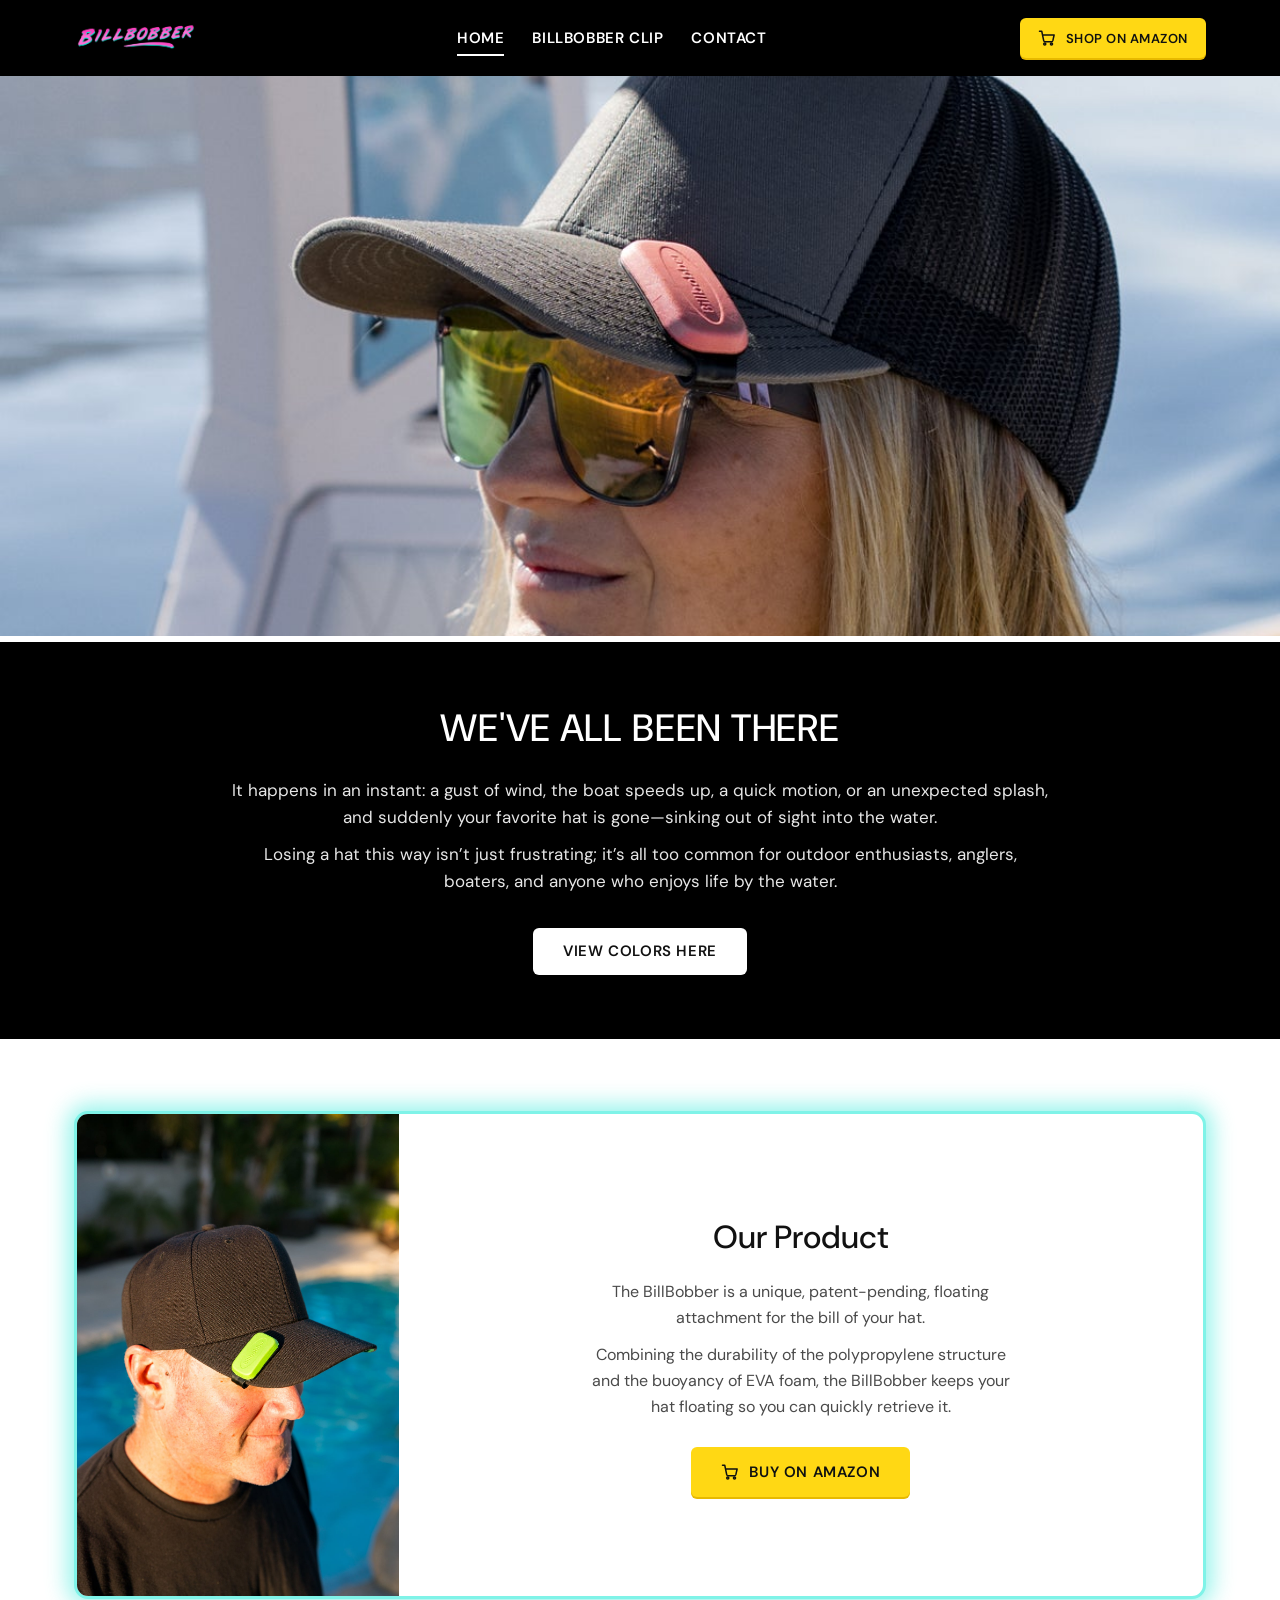
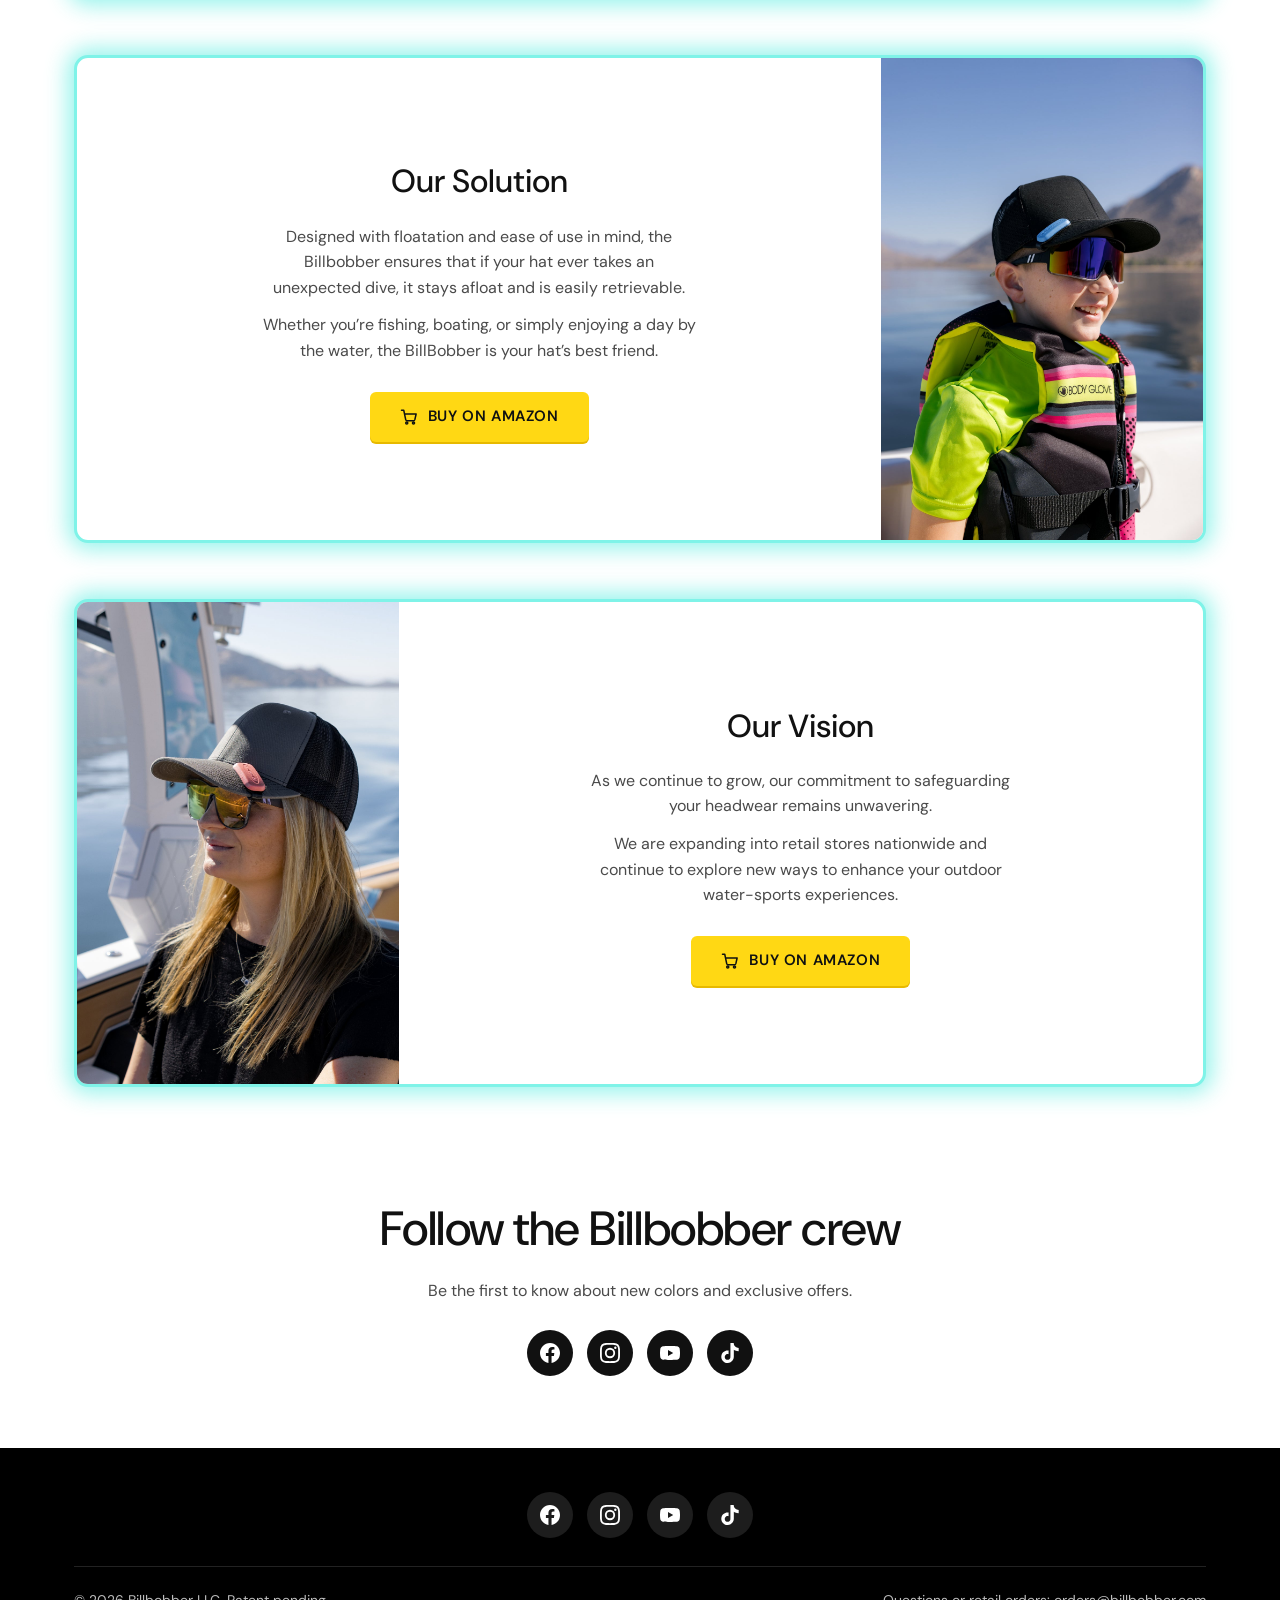
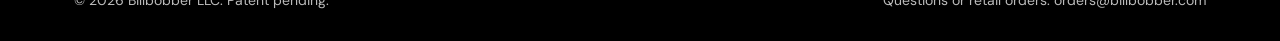
==== index.html @ 3fb641ea "Billbobber website: Amazon ordering, Shopify removed" ====
<!doctype html><html lang="en"><head><meta charset="utf-8"><meta name="viewport" content="width=device-width,initial-scale=1">
<title>Billbobber | The Floating Hat Clip</title><meta name="description" content="The patent-pending floating clip that keeps your hat from sinking. Buy the Billbobber on Amazon.">
<meta property="og:title" content="Billbobber | The Floating Hat Clip"><meta property="og:description" content="The patent-pending floating clip that keeps your hat from sinking. Buy the Billbobber on Amazon."><meta property="og:image" content="img/man.jpg">
<link rel="icon" href="img/favicon.png"><link rel="preconnect" href="https://fonts.googleapis.com"><link rel="preconnect" href="https://fonts.gstatic.com" crossorigin>
<link href="https://fonts.googleapis.com/css2?family=DM+Sans:opsz,wght@9..40,400;9..40,500;9..40,600&display=swap" rel="stylesheet"><link rel="stylesheet" href="style.css"></head><body>
<header><div class="wrap nav"><a class="logo" href="index.html" aria-label="Billbobber home"><img src="img/logo.png" alt="Billbobber" width="600" height="157"></a>
<ul><li><a href="index.html" aria-current="page">Home</a></li><li><a href="clip.html">Billbobber Clip</a></li><li><a href="contact.html">Contact</a></li></ul><a class="btn btn-amz btn-sm hide-sm" href="https://www.amazon.com/dp/B0F4585KK6" target="_blank" rel="noopener"><svg class="amz-logo" viewBox="0 0 24 24" aria-hidden="true" fill="none" stroke="currentColor" stroke-width="2" stroke-linecap="round" stroke-linejoin="round"><circle cx="9" cy="20" r="1.4"/><circle cx="18" cy="20" r="1.4"/><path d="M2 3h3l2.6 12.4a2 2 0 0 0 2 1.6h8.2a2 2 0 0 0 2-1.5L21.5 8H6"/></svg>Shop on Amazon</a></div></header>
<main><section class="hero" aria-label="Billbobber video"><iframe src="https://www.youtube-nocookie.com/embed/I70JsiB8mmI?autoplay=1&loop=1&playlist=I70JsiB8mmI&mute=1&controls=0&modestbranding=1&rel=0&iv_load_policy=3&fs=0&disablekb=1&playsinline=1" title="Billbobber floating hat clip video" allow="autoplay; encrypted-media" loading="lazy"></iframe></section>
<section class="band"><div class="wrap"><h1>WE'VE ALL BEEN THERE</h1>
<p>It happens in an instant: a gust of wind, the boat speeds up, a quick motion, or an unexpected splash, and suddenly your favorite hat is gone&mdash;sinking out of sight into the water.</p>
<p>Losing a hat this way isn&rsquo;t just frustrating; it&rsquo;s all too common for outdoor enthusiasts, anglers, boaters, and anyone who enjoys life by the water.</p>
<a class="btn btn-light" href="clip.html">View Colors Here</a></div></section>
<div class="wrap cards">
<article class="card"><div class="card-img"><img src="img/man.jpg" alt="Man wearing a black cap with a green Billbobber clip on the bill" loading="lazy"></div><div class="card-body"><h2>Our Product</h2>
<p>The BillBobber is a unique, patent-pending, floating attachment for the bill of your hat.</p><p>Combining the durability of the polypropylene structure and the buoyancy of EVA foam, the BillBobber keeps your hat floating so you can quickly retrieve it.</p><a class="btn btn-amz " href="https://www.amazon.com/dp/B0F4585KK6" target="_blank" rel="noopener" data-amz><svg class="amz-logo" viewBox="0 0 24 24" aria-hidden="true" fill="none" stroke="currentColor" stroke-width="2" stroke-linecap="round" stroke-linejoin="round"><circle cx="9" cy="20" r="1.4"/><circle cx="18" cy="20" r="1.4"/><path d="M2 3h3l2.6 12.4a2 2 0 0 0 2 1.6h8.2a2 2 0 0 0 2-1.5L21.5 8H6"/></svg>Buy on Amazon</a></div></article>
<article class="card rev"><div class="card-img"><img src="img/kid.jpg" alt="Child on a boat wearing a cap with a blue Billbobber clip" loading="lazy"></div><div class="card-body"><h2>Our Solution</h2>
<p>Designed with floatation and ease of use in mind, the Billbobber ensures that if your hat ever takes an unexpected dive, it stays afloat and is easily retrievable.</p><p>Whether you&rsquo;re fishing, boating, or simply enjoying a day by the water, the BillBobber is your hat&rsquo;s best friend.</p><a class="btn btn-amz " href="https://www.amazon.com/dp/B0F4585KK6" target="_blank" rel="noopener" data-amz><svg class="amz-logo" viewBox="0 0 24 24" aria-hidden="true" fill="none" stroke="currentColor" stroke-width="2" stroke-linecap="round" stroke-linejoin="round"><circle cx="9" cy="20" r="1.4"/><circle cx="18" cy="20" r="1.4"/><path d="M2 3h3l2.6 12.4a2 2 0 0 0 2 1.6h8.2a2 2 0 0 0 2-1.5L21.5 8H6"/></svg>Buy on Amazon</a></div></article>
<article class="card"><div class="card-img"><img src="img/woman.jpg" alt="Woman on a boat wearing a cap with a pink Billbobber clip" loading="lazy"></div><div class="card-body"><h2>Our Vision</h2>
<p>As we continue to grow, our commitment to safeguarding your headwear remains unwavering.</p><p>We are expanding into retail stores nationwide and continue to explore new ways to enhance your outdoor water-sports experiences.</p><a class="btn btn-amz " href="https://www.amazon.com/dp/B0F4585KK6" target="_blank" rel="noopener" data-amz><svg class="amz-logo" viewBox="0 0 24 24" aria-hidden="true" fill="none" stroke="currentColor" stroke-width="2" stroke-linecap="round" stroke-linejoin="round"><circle cx="9" cy="20" r="1.4"/><circle cx="18" cy="20" r="1.4"/><path d="M2 3h3l2.6 12.4a2 2 0 0 0 2 1.6h8.2a2 2 0 0 0 2-1.5L21.5 8H6"/></svg>Buy on Amazon</a></div></article>
</div>
<section class="social-band"><div class="wrap"><h2>Follow the Billbobber crew</h2><p>Be the first to know about new colors and exclusive offers.</p><div class="socials"><a href="https://www.facebook.com/BillBobberFloatingHatClip" target="_blank" rel="noopener" aria-label="Billbobber on Facebook"><svg viewBox="0 0 24 24" aria-hidden="true"><path d="M24 12.07C24 5.41 18.63 0 12 0S0 5.4 0 12.07C0 18.1 4.39 23.1 10.13 24v-8.44H7.08v-3.49h3.04V9.41c0-3.02 1.8-4.7 4.54-4.7 1.31 0 2.68.24 2.68.24v2.97h-1.5c-1.5 0-1.96.93-1.96 1.89v2.26h3.32l-.53 3.5h-2.8V24C19.62 23.1 24 18.1 24 12.07"/></svg></a><a href="https://www.instagram.com/billbobber_floatinghatclip/" target="_blank" rel="noopener" aria-label="Billbobber on Instagram"><svg viewBox="0 0 24 24" aria-hidden="true"><path d="M12 2.2c3.2 0 3.6 0 4.8.1 3.3.1 4.8 1.7 4.9 4.9.1 1.3.1 1.6.1 4.8s0 3.6-.1 4.8c-.1 3.2-1.7 4.8-4.9 4.9-1.3.1-1.6.1-4.8.1s-3.6 0-4.8-.1c-3.3-.1-4.8-1.7-4.9-4.9C2.2 15.6 2.2 15.2 2.2 12s0-3.6.1-4.8C2.4 3.9 3.9 2.4 7.2 2.3 8.4 2.2 8.8 2.2 12 2.2zM12 0C8.7 0 8.3 0 7.1.1 2.7.3.3 2.7.1 7.1 0 8.3 0 8.7 0 12s0 3.7.1 4.9c.2 4.4 2.6 6.8 7 7 1.2.1 1.6.1 4.9.1s3.7 0 4.9-.1c4.4-.2 6.8-2.6 7-7 .1-1.2.1-1.6.1-4.9s0-3.7-.1-4.9c-.2-4.4-2.6-6.8-7-7C15.7 0 15.3 0 12 0zm0 5.8a6.2 6.2 0 1 0 0 12.4 6.2 6.2 0 0 0 0-12.4zM12 16a4 4 0 1 1 0-8 4 4 0 0 1 0 8zm6.4-11.8a1.4 1.4 0 1 0 0 2.9 1.4 1.4 0 0 0 0-2.9z"/></svg></a><a href="http://www.youtube.com/@Billbobber_FloatingHatClip" target="_blank" rel="noopener" aria-label="Billbobber on YouTube"><svg viewBox="0 0 24 24" aria-hidden="true"><path d="M23.5 6.2a3 3 0 0 0-2.1-2.1C19.5 3.6 12 3.6 12 3.6s-7.5 0-9.4.5A3 3 0 0 0 .5 6.2 31 31 0 0 0 0 12a31 31 0 0 0 .5 5.8 3 3 0 0 0 2.1 2.1c1.9.5 9.4.5 9.4.5s7.5 0 9.4-.5a3 3 0 0 0 2.1-2.1A31 31 0 0 0 24 12a31 31 0 0 0-.5-5.8zM9.6 15.6V8.4l6.3 3.6-6.3 3.6z"/></svg></a><a href="https://www.tiktok.com/@billbobberhatfloat" target="_blank" rel="noopener" aria-label="Billbobber on TikTok"><svg viewBox="0 0 24 24" aria-hidden="true"><path d="M12.53.02C13.84 0 15.14.01 16.44 0c.08 1.53.63 3.09 1.75 4.17 1.12 1.11 2.7 1.62 4.24 1.79v4.03c-1.44-.05-2.89-.35-4.2-.97-.57-.26-1.1-.59-1.62-.93-.01 2.92.01 5.84-.02 8.75-.08 1.4-.54 2.79-1.35 3.94-1.31 1.92-3.58 3.17-5.91 3.21-1.43.08-2.86-.31-4.08-1.03-2.02-1.19-3.44-3.37-3.65-5.71-.02-.5-.03-1-.01-1.49.18-1.9 1.12-3.72 2.58-4.96 1.66-1.44 3.98-2.13 6.15-1.72.02 1.48-.04 2.96-.04 4.44-.99-.32-2.15-.23-3.02.37-.63.41-1.11 1.04-1.36 1.75-.21.51-.15 1.07-.14 1.61.24 1.64 1.82 3.02 3.5 2.87 1.12-.01 2.19-.66 2.77-1.61.19-.33.4-.67.41-1.06.1-1.79.06-3.57.07-5.36.01-4.03-.01-8.05.02-12.07z"/></svg></a></div></div></section></main>
<footer><div class="wrap"><div class="socials"><a href="https://www.facebook.com/BillBobberFloatingHatClip" target="_blank" rel="noopener" aria-label="Billbobber on Facebook"><svg viewBox="0 0 24 24" aria-hidden="true"><path d="M24 12.07C24 5.41 18.63 0 12 0S0 5.4 0 12.07C0 18.1 4.39 23.1 10.13 24v-8.44H7.08v-3.49h3.04V9.41c0-3.02 1.8-4.7 4.54-4.7 1.31 0 2.68.24 2.68.24v2.97h-1.5c-1.5 0-1.96.93-1.96 1.89v2.26h3.32l-.53 3.5h-2.8V24C19.62 23.1 24 18.1 24 12.07"/></svg></a><a href="https://www.instagram.com/billbobber_floatinghatclip/" target="_blank" rel="noopener" aria-label="Billbobber on Instagram"><svg viewBox="0 0 24 24" aria-hidden="true"><path d="M12 2.2c3.2 0 3.6 0 4.8.1 3.3.1 4.8 1.7 4.9 4.9.1 1.3.1 1.6.1 4.8s0 3.6-.1 4.8c-.1 3.2-1.7 4.8-4.9 4.9-1.3.1-1.6.1-4.8.1s-3.6 0-4.8-.1c-3.3-.1-4.8-1.7-4.9-4.9C2.2 15.6 2.2 15.2 2.2 12s0-3.6.1-4.8C2.4 3.9 3.9 2.4 7.2 2.3 8.4 2.2 8.8 2.2 12 2.2zM12 0C8.7 0 8.3 0 7.1.1 2.7.3.3 2.7.1 7.1 0 8.3 0 8.7 0 12s0 3.7.1 4.9c.2 4.4 2.6 6.8 7 7 1.2.1 1.6.1 4.9.1s3.7 0 4.9-.1c4.4-.2 6.8-2.6 7-7 .1-1.2.1-1.6.1-4.9s0-3.7-.1-4.9c-.2-4.4-2.6-6.8-7-7C15.7 0 15.3 0 12 0zm0 5.8a6.2 6.2 0 1 0 0 12.4 6.2 6.2 0 0 0 0-12.4zM12 16a4 4 0 1 1 0-8 4 4 0 0 1 0 8zm6.4-11.8a1.4 1.4 0 1 0 0 2.9 1.4 1.4 0 0 0 0-2.9z"/></svg></a><a href="http://www.youtube.com/@Billbobber_FloatingHatClip" target="_blank" rel="noopener" aria-label="Billbobber on YouTube"><svg viewBox="0 0 24 24" aria-hidden="true"><path d="M23.5 6.2a3 3 0 0 0-2.1-2.1C19.5 3.6 12 3.6 12 3.6s-7.5 0-9.4.5A3 3 0 0 0 .5 6.2 31 31 0 0 0 0 12a31 31 0 0 0 .5 5.8 3 3 0 0 0 2.1 2.1c1.9.5 9.4.5 9.4.5s7.5 0 9.4-.5a3 3 0 0 0 2.1-2.1A31 31 0 0 0 24 12a31 31 0 0 0-.5-5.8zM9.6 15.6V8.4l6.3 3.6-6.3 3.6z"/></svg></a><a href="https://www.tiktok.com/@billbobberhatfloat" target="_blank" rel="noopener" aria-label="Billbobber on TikTok"><svg viewBox="0 0 24 24" aria-hidden="true"><path d="M12.53.02C13.84 0 15.14.01 16.44 0c.08 1.53.63 3.09 1.75 4.17 1.12 1.11 2.7 1.62 4.24 1.79v4.03c-1.44-.05-2.89-.35-4.2-.97-.57-.26-1.1-.59-1.62-.93-.01 2.92.01 5.84-.02 8.75-.08 1.4-.54 2.79-1.35 3.94-1.31 1.92-3.58 3.17-5.91 3.21-1.43.08-2.86-.31-4.08-1.03-2.02-1.19-3.44-3.37-3.65-5.71-.02-.5-.03-1-.01-1.49.18-1.9 1.12-3.72 2.58-4.96 1.66-1.44 3.98-2.13 6.15-1.72.02 1.48-.04 2.96-.04 4.44-.99-.32-2.15-.23-3.02.37-.63.41-1.11 1.04-1.36 1.75-.21.51-.15 1.07-.14 1.61.24 1.64 1.82 3.02 3.5 2.87 1.12-.01 2.19-.66 2.77-1.61.19-.33.4-.67.41-1.06.1-1.79.06-3.57.07-5.36.01-4.03-.01-8.05.02-12.07z"/></svg></a></div><div class="foot"><span>&copy; <span id="yr">2026</span> Billbobber LLC. Patent pending.</span><span>Questions or retail orders: <a href="mailto:orders@billbobber.com">orders@billbobber.com</a></span></div></div></footer>
<script>document.getElementById('yr').textContent=new Date().getFullYear()</script></body></html>
---- style.css ----
:root{--teal:#12e5d2;--teal-d:#0bbfae;--pink:#e05fd0;--ink:#111;--muted:#4a4a4a;--bg:#fff;--black:#000}
*{box-sizing:border-box;margin:0;padding:0}
html{scroll-behavior:smooth}
body{font-family:'DM Sans',system-ui,sans-serif;color:var(--ink);background:var(--bg);line-height:1.6;-webkit-font-smoothing:antialiased}
img{max-width:100%;display:block}
a{color:inherit}
.wrap{max-width:1180px;margin:0 auto;padding:0 24px}
header{background:var(--black);color:#fff;position:sticky;top:0;z-index:20}
.nav{display:flex;align-items:center;justify-content:space-between;gap:24px;height:76px}
.nav .logo img{height:34px;width:auto}
.nav ul{display:flex;gap:28px;list-style:none;font-weight:600;font-size:15px;letter-spacing:.04em;text-transform:uppercase}
.nav ul a{white-space:nowrap;text-decoration:none;padding:6px 0;border-bottom:2px solid transparent}
.nav ul a[aria-current],.nav ul a:hover{border-color:#fff}
.btn{display:inline-flex;align-items:center;justify-content:center;gap:10px;font:600 15px/1 'DM Sans',sans-serif;letter-spacing:.04em;text-transform:uppercase;text-decoration:none;padding:16px 30px;border-radius:6px;border:0;cursor:pointer;transition:transform .15s,background .15s,box-shadow .15s}
.btn-amz{background:#ffd814;color:#0f1111;box-shadow:0 2px 0 #e7b900}
.btn-amz:hover{background:#f7ca00;transform:translateY(-1px)}
.btn-teal{background:var(--teal);color:#fff;text-shadow:0 1px 1px rgba(0,0,0,.15)}
.btn-teal:hover{background:var(--teal-d);transform:translateY(-1px)}
.btn-light{background:#fff;color:#111}
.btn-light:hover{background:#eee}
.btn-sm{padding:11px 18px;font-size:13px}
.amz-logo{height:18px;width:auto}
.hero{position:relative;background:#000 url(img/woman.jpg) center 35%/cover no-repeat;aspect-ratio:16/7;overflow:hidden}
.hero iframe{position:absolute;top:50%;left:50%;width:100%;height:100%;min-width:160%;min-height:100%;aspect-ratio:16/9;transform:translate(-50%,-50%);border:0;pointer-events:none}
@media(min-width:900px){.hero iframe{min-width:0;width:100vw;height:56.25vw}}
.band{background:#000;color:#fff;text-align:center;padding:56px 0 64px;border-top:6px solid #fff}
.band h1{font-weight:500;font-size:clamp(26px,3.4vw,38px);letter-spacing:.02em;margin-bottom:18px}
.band p{max-width:820px;margin:0 auto 10px;font-size:17px;color:#e6e6e6}
.band .btn{margin-top:22px}
.cards{padding-top:72px;padding-bottom:40px;display:grid;gap:56px}
.card{display:grid;grid-template-columns:2fr 5fr;border-radius:14px;overflow:hidden;background:#fff;border:3px solid #7ff3e8;box-shadow:0 0 22px 6px rgba(18,229,210,.45)}
.card.rev{grid-template-columns:5fr 2fr}
.card.rev .card-img{order:2}
.card-img img{width:100%;height:100%;object-fit:cover;min-height:340px}
.card-body{padding:48px clamp(24px,6vw,96px);display:flex;flex-direction:column;justify-content:center;align-items:center;text-align:center}
.card-body h2{font-weight:500;font-size:clamp(24px,2.6vw,32px);margin-bottom:16px}
.card-body p{color:var(--muted);max-width:440px;margin-bottom:12px}
.card-body .btn{margin-top:16px}
.social-band{text-align:center;padding:64px 0 72px}
.social-band h2{font-weight:500;font-size:clamp(28px,4vw,48px);letter-spacing:-.01em;margin-bottom:10px}
.social-band p{color:var(--muted);margin-bottom:26px}
.socials{display:flex;gap:14px;justify-content:center}
.socials a{width:46px;height:46px;border-radius:50%;display:grid;place-items:center;background:#111;color:#fff;transition:background .15s}
.socials a:hover{background:var(--pink)}
.socials svg{width:20px;height:20px;fill:currentColor}
footer{background:#000;color:#bbb;font-size:14px;padding:44px 0 30px}
footer .socials{margin-bottom:28px}
footer .socials a{background:#1d1d1d}
.foot{display:flex;flex-wrap:wrap;gap:12px 28px;justify-content:space-between;align-items:center;border-top:1px solid #222;padding-top:22px}
.foot a{text-decoration:none}.foot a:hover{color:#fff}
/* product */
.product{display:grid;grid-template-columns:1.1fr 1fr;gap:56px;padding-top:56px;padding-bottom:72px;align-items:start}
.gallery-main{border-radius:12px;overflow:hidden;background:#fff;border:1px solid #eee}
.gallery-main img{width:100%;aspect-ratio:3/2;object-fit:contain}
.thumbs{display:grid;grid-template-columns:repeat(5,1fr);gap:10px;margin-top:12px}
.thumbs button{border:2px solid #eee;border-radius:8px;overflow:hidden;background:#fff;cursor:pointer;padding:0}
.thumbs button[aria-pressed=true]{border-color:#111}
.thumbs img{aspect-ratio:3/2;object-fit:cover;width:100%}
.p-info h1{font-weight:500;font-size:clamp(30px,3.6vw,46px);line-height:1.1;letter-spacing:-.01em;margin-bottom:10px}
.tag{display:inline-block;font-size:13px;font-weight:600;letter-spacing:.06em;text-transform:uppercase;color:#0a8f84;background:#e3fbf8;padding:5px 10px;border-radius:4px;margin-bottom:18px}
.p-info p{color:var(--muted);margin-bottom:14px}
.p-info .lead{font-size:20px;color:var(--ink);font-weight:500}
.swatch-label{font-weight:600;margin:24px 0 10px;font-size:15px}
.swatch-label span{font-weight:400;color:var(--muted)}
.swatches{display:flex;gap:12px;flex-wrap:wrap}
.swatches button{width:40px;height:40px;border-radius:50%;border:3px solid #fff;outline:2px solid #ddd;cursor:pointer}
.swatches button[aria-pressed=true]{outline:2px solid #111}
.buy{margin-top:28px;display:flex;flex-direction:column;gap:10px;align-items:flex-start}
.buy small{color:var(--muted)}
.features{list-style:none;margin-top:28px;border-top:1px solid #eee;padding-top:20px;display:grid;gap:10px}
.features li{display:flex;gap:10px;align-items:flex-start}
.features li::before{content:"";flex:0 0 8px;height:8px;border-radius:50%;background:var(--teal);margin-top:9px}
/* contact */
.contact{padding-top:72px;padding-bottom:72px;max-width:760px}
.contact h1{font-weight:500;font-size:clamp(32px,4vw,48px);margin-bottom:16px}
.contact p{color:var(--muted);margin-bottom:14px;font-size:17px}
.contact-grid{display:grid;grid-template-columns:1fr 1fr;gap:20px;margin-top:32px}
.box{border:1px solid #e5e5e5;border-radius:12px;padding:26px}
.box h2{font-size:19px;font-weight:600;margin-bottom:8px}
.box p{font-size:15px}
.box a.mail{color:#0a8f84;font-weight:600;word-break:break-all}
:focus-visible{outline:3px solid var(--pink);outline-offset:3px}
@media(max-width:800px){
 .nav{height:64px}.nav ul{gap:16px;font-size:13px}.nav .logo img{height:26px}
 .nav .hide-sm{display:none}
 .card,.card.rev{grid-template-columns:1fr}.card.rev .card-img{order:0}
 .card-img img{min-height:0;aspect-ratio:4/3}
 .product{grid-template-columns:1fr;gap:32px}
 .contact-grid{grid-template-columns:1fr}
 .hero{aspect-ratio:16/10}
}
@media(max-width:480px){.nav{gap:12px}.nav ul{gap:12px;font-size:11.5px;letter-spacing:.02em}.nav .logo img{height:22px}}
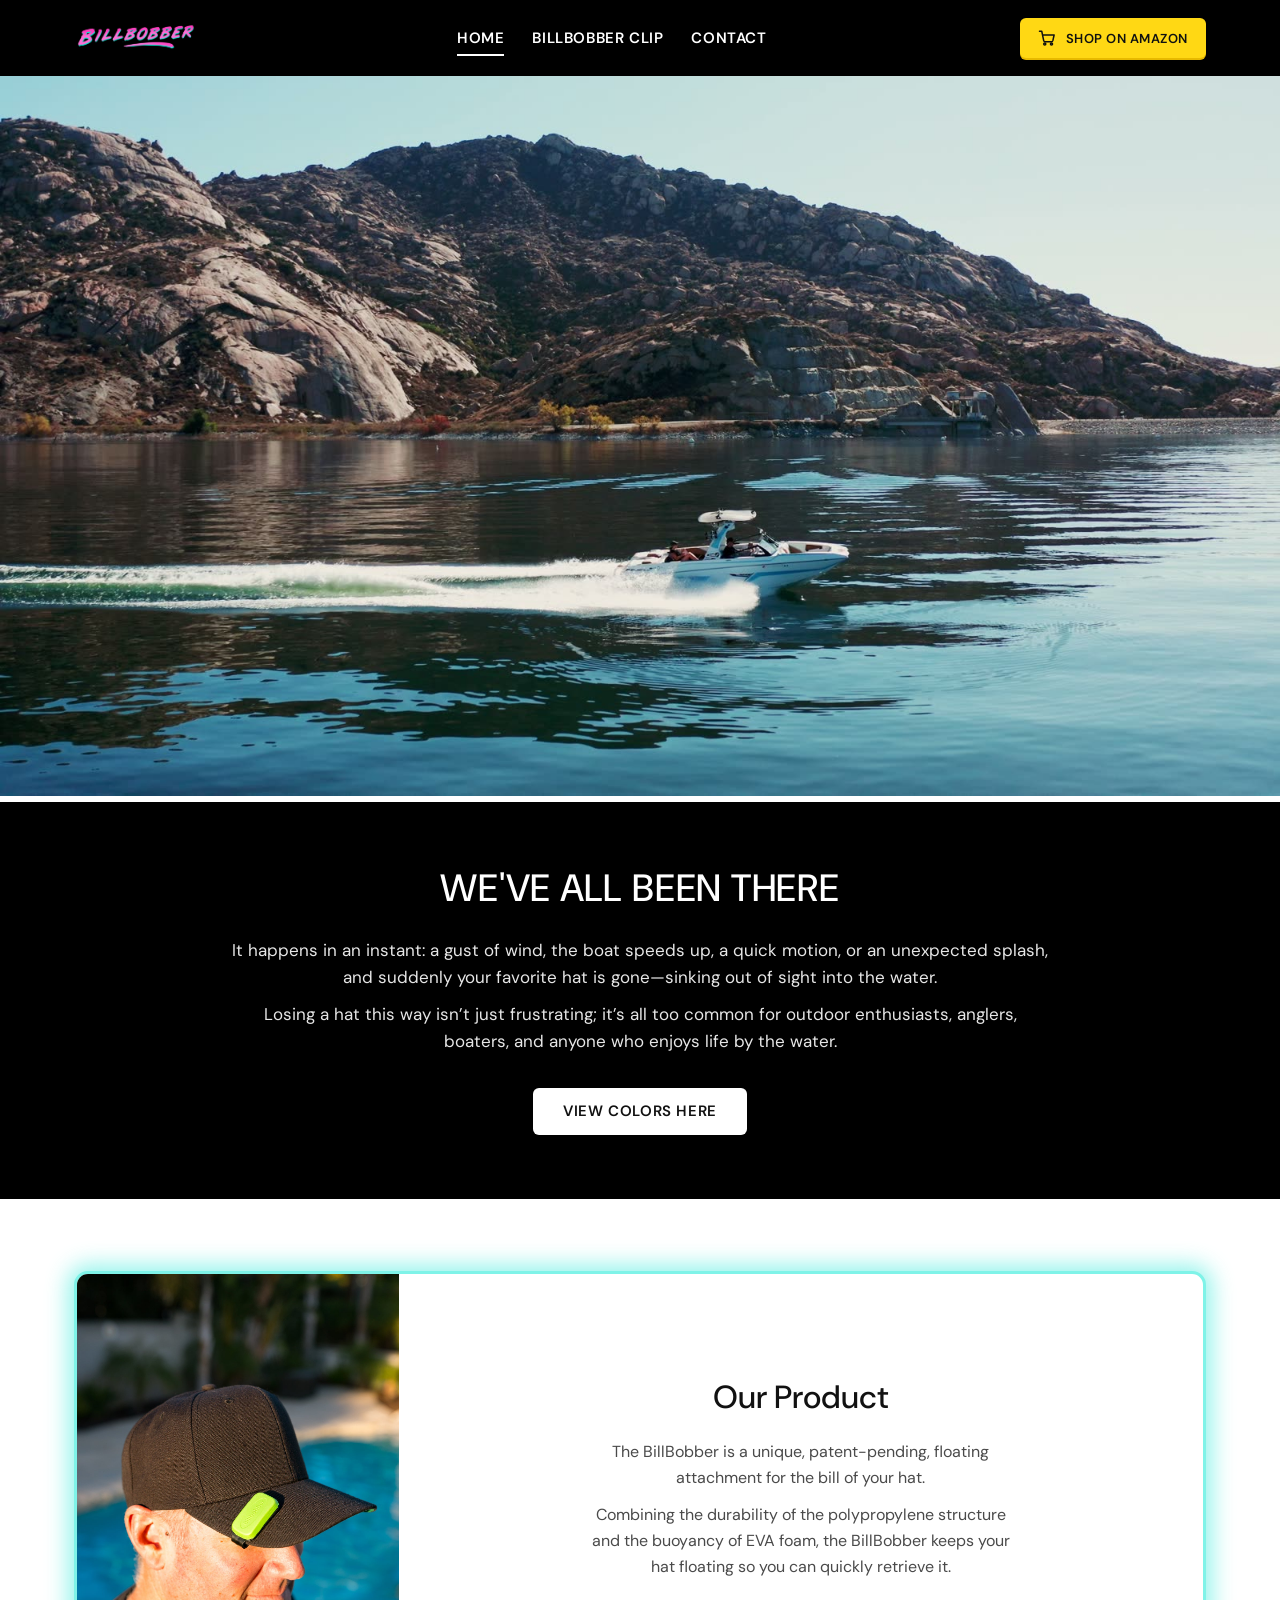
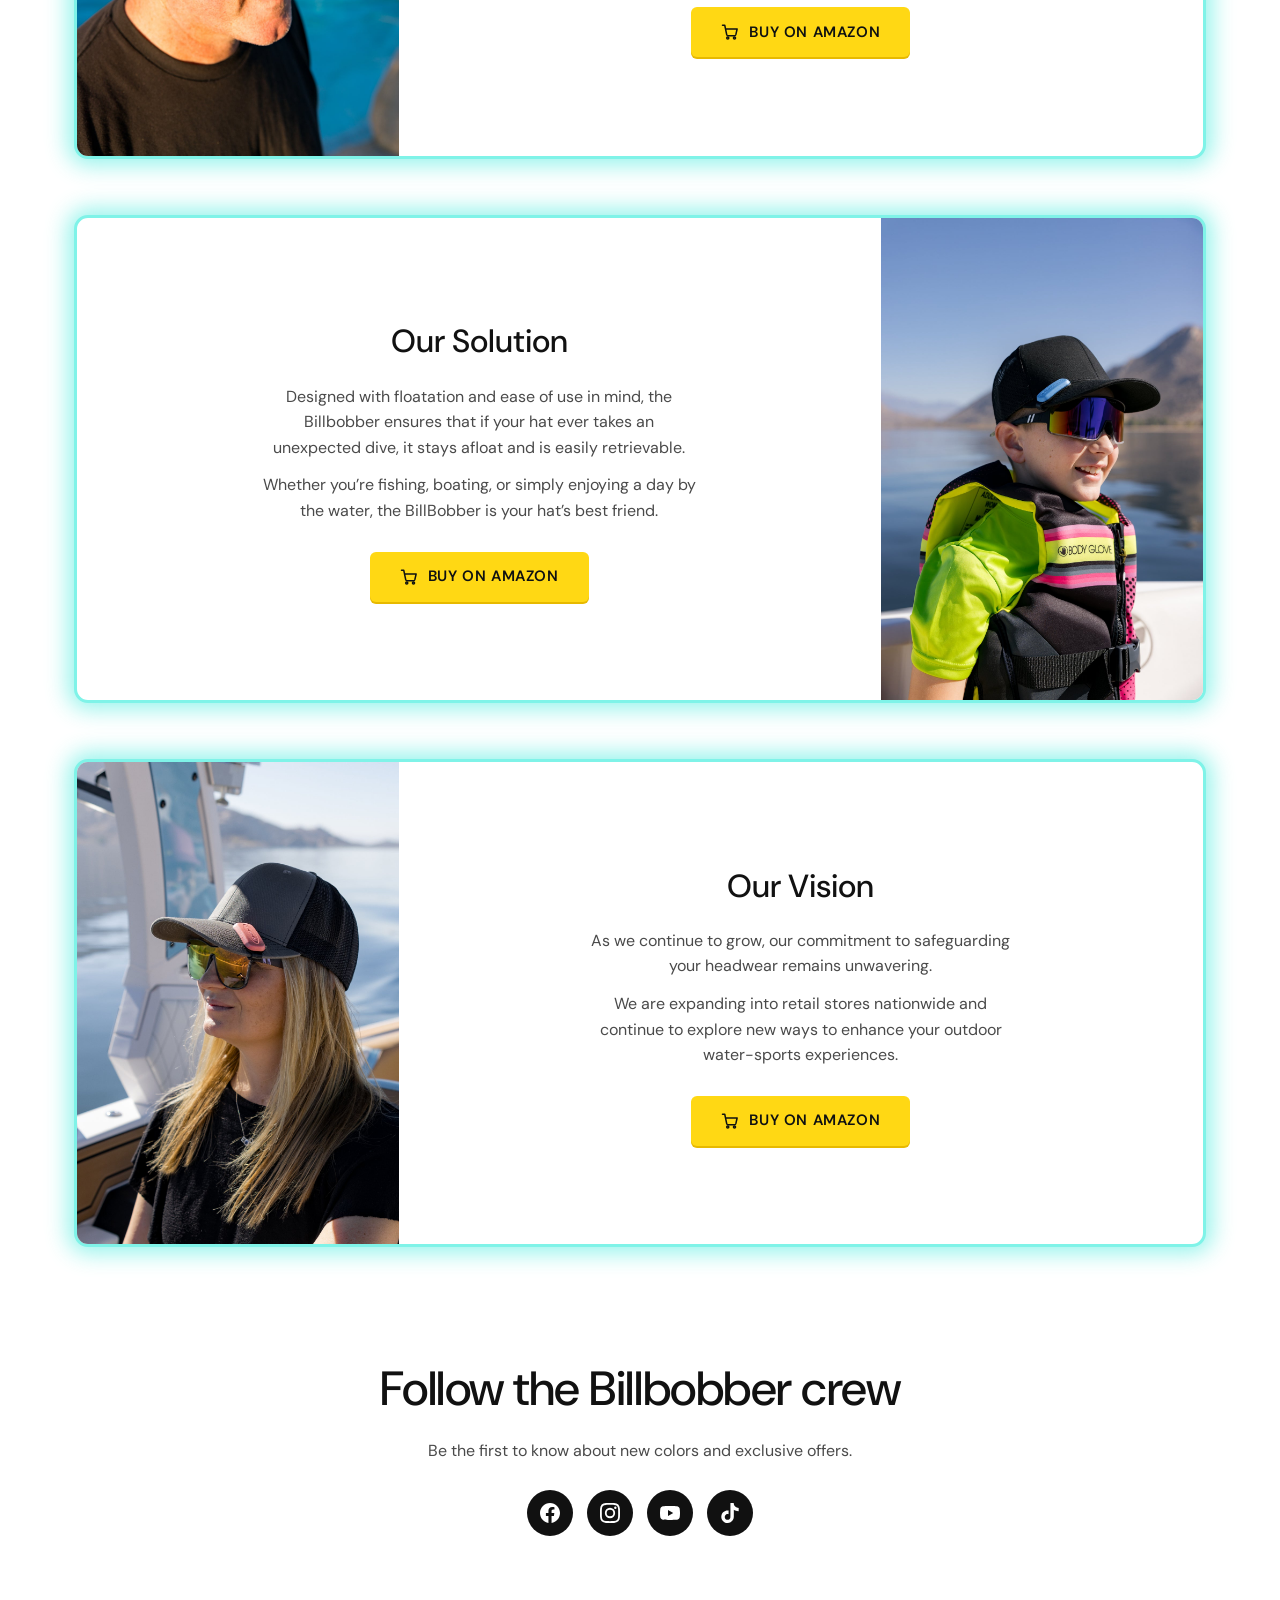
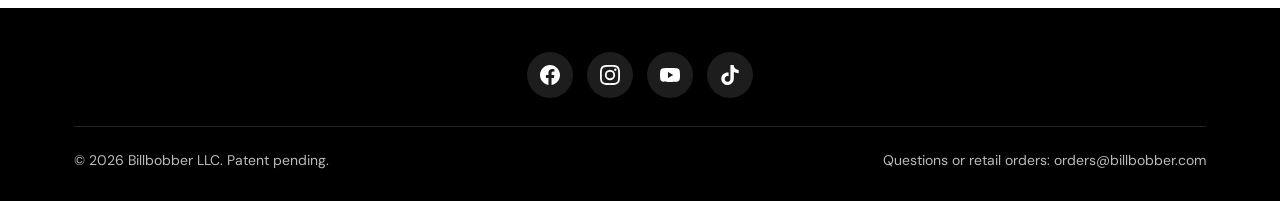
==== commit f81a2a33: "Self-hosted hero video" ====
--- a/index.html
+++ b/index.html
@@ -5,7 +5,7 @@
 <link href="https://fonts.googleapis.com/css2?family=DM+Sans:opsz,wght@9..40,400;9..40,500;9..40,600&display=swap" rel="stylesheet"><link rel="stylesheet" href="style.css"></head><body>
 <header><div class="wrap nav"><a class="logo" href="index.html" aria-label="Billbobber home"><img src="img/logo.png" alt="Billbobber" width="600" height="157"></a>
 <ul><li><a href="index.html" aria-current="page">Home</a></li><li><a href="clip.html">Billbobber Clip</a></li><li><a href="contact.html">Contact</a></li></ul><a class="btn btn-amz btn-sm hide-sm" href="https://www.amazon.com/dp/B0F4585KK6" target="_blank" rel="noopener"><svg class="amz-logo" viewBox="0 0 24 24" aria-hidden="true" fill="none" stroke="currentColor" stroke-width="2" stroke-linecap="round" stroke-linejoin="round"><circle cx="9" cy="20" r="1.4"/><circle cx="18" cy="20" r="1.4"/><path d="M2 3h3l2.6 12.4a2 2 0 0 0 2 1.6h8.2a2 2 0 0 0 2-1.5L21.5 8H6"/></svg>Shop on Amazon</a></div></header>
-<main><section class="hero" aria-label="Billbobber video"><iframe src="https://www.youtube-nocookie.com/embed/I70JsiB8mmI?autoplay=1&loop=1&playlist=I70JsiB8mmI&mute=1&controls=0&modestbranding=1&rel=0&iv_load_policy=3&fs=0&disablekb=1&playsinline=1" title="Billbobber floating hat clip video" allow="autoplay; encrypted-media" loading="lazy"></iframe></section>
+<main><section class="hero" aria-label="Billbobber video"><video autoplay muted loop playsinline preload="metadata" poster="img/hero-poster.jpg" aria-label="Billbobber floating hat clip video"><source src="video/hero-mobile.mp4" type="video/mp4" media="(max-width: 700px)"><source src="video/hero.mp4" type="video/mp4"></video></section>
 <section class="band"><div class="wrap"><h1>WE'VE ALL BEEN THERE</h1>
 <p>It happens in an instant: a gust of wind, the boat speeds up, a quick motion, or an unexpected splash, and suddenly your favorite hat is gone&mdash;sinking out of sight into the water.</p>
 <p>Losing a hat this way isn&rsquo;t just frustrating; it&rsquo;s all too common for outdoor enthusiasts, anglers, boaters, and anyone who enjoys life by the water.</p>
--- a/style.css
+++ b/style.css
@@ -20,9 +20,9 @@
 .btn-light:hover{background:#eee}
 .btn-sm{padding:11px 18px;font-size:13px}
 .amz-logo{height:18px;width:auto}
-.hero{position:relative;background:#000 url(img/woman.jpg) center 35%/cover no-repeat;aspect-ratio:16/7;overflow:hidden}
-.hero iframe{position:absolute;top:50%;left:50%;width:100%;height:100%;min-width:160%;min-height:100%;aspect-ratio:16/9;transform:translate(-50%,-50%);border:0;pointer-events:none}
-@media(min-width:900px){.hero iframe{min-width:0;width:100vw;height:56.25vw}}
+.hero{position:relative;background:#000;aspect-ratio:16/9;max-height:calc(100vh - 76px);overflow:hidden}
+.hero video{width:100%;height:100%;object-fit:cover;display:block}
+@media(min-width:900px){.hero video{width:100%;height:100%;object-fit:cover;display:block}}
 .band{background:#000;color:#fff;text-align:center;padding:56px 0 64px;border-top:6px solid #fff}
 .band h1{font-weight:500;font-size:clamp(26px,3.4vw,38px);letter-spacing:.02em;margin-bottom:18px}
 .band p{max-width:820px;margin:0 auto 10px;font-size:17px;color:#e6e6e6}
@@ -87,6 +87,5 @@
  .card-img img{min-height:0;aspect-ratio:4/3}
  .product{grid-template-columns:1fr;gap:32px}
  .contact-grid{grid-template-columns:1fr}
- .hero{aspect-ratio:16/10}
 }
 @media(max-width:480px){.nav{gap:12px}.nav ul{gap:12px;font-size:11.5px;letter-spacing:.02em}.nav .logo img{height:22px}}
